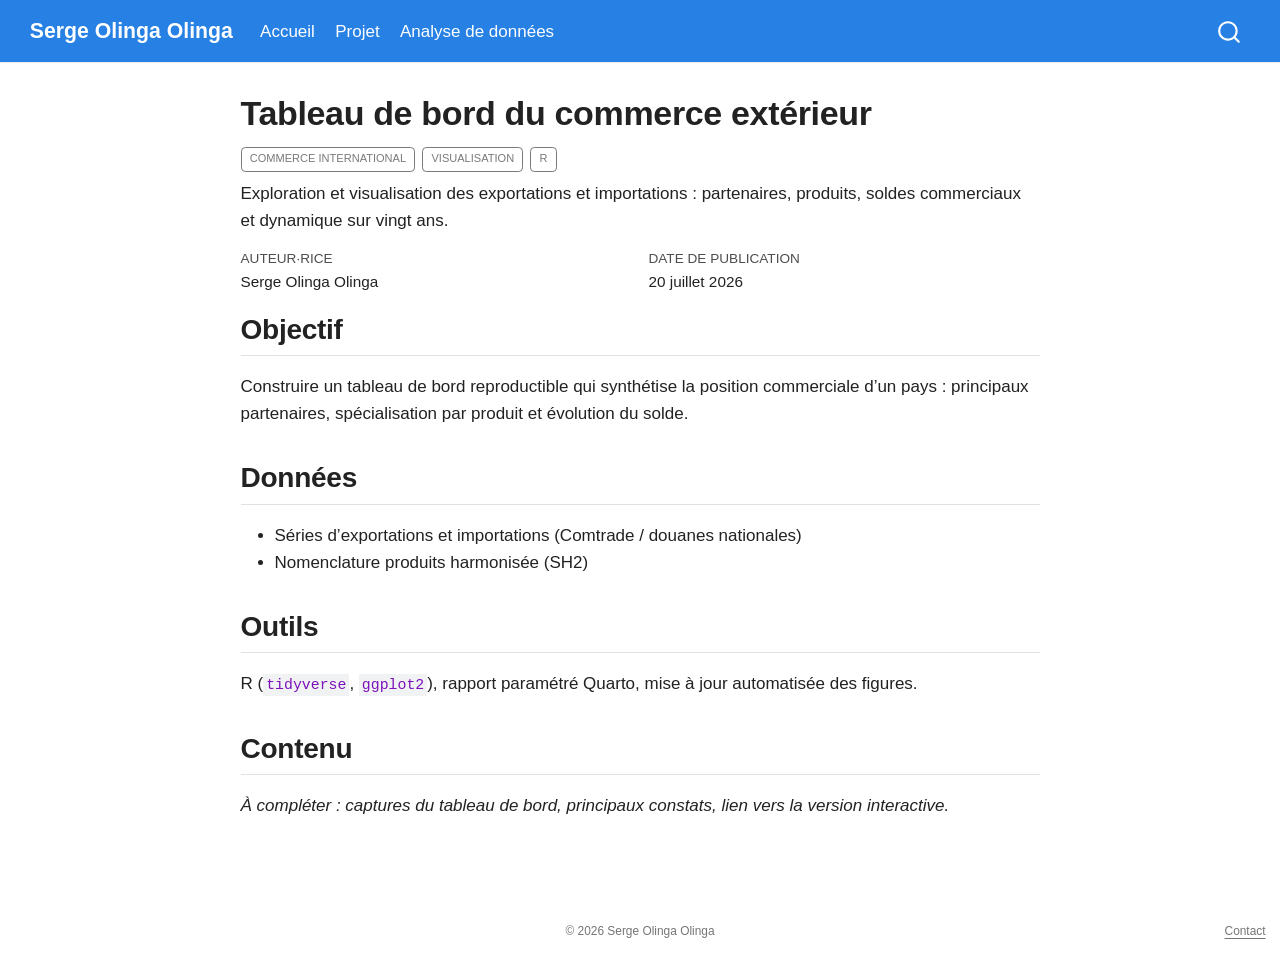
==== analyse-donnees/commerce-exterieur/index.html @ 510f20bc "Built site for gh-pages" ====
<!DOCTYPE html>
<html xmlns="http://www.w3.org/1999/xhtml" lang="fr" xml:lang="fr"><head>

<meta charset="utf-8">
<meta name="generator" content="quarto-1.10.18">

<meta name="viewport" content="width=device-width, initial-scale=1.0, user-scalable=yes">

<meta name="author" content="Serge Olinga Olinga">
<meta name="description" content="Exploration et visualisation des exportations et importations : partenaires, produits, soldes commerciaux et dynamique sur vingt ans.">

<title>Tableau de bord du commerce extérieur – Serge Olinga Olinga</title>
<style>
/* Default styles provided by pandoc.
** See https://pandoc.org/MANUAL.html#variables-for-html for config info.
*/
span.smallcaps{font-variant: small-caps;}
div.columns{display: flex; gap: 1.5em;}
div.column{flex: auto;}
@media screen {
div.columns{gap: min(4vw, 1.5em);}
div.column{overflow-x: auto;}
}
div.hanging-indent{margin-left: 1.5em; text-indent: -1.5em;}
ul.task-list{list-style: none;}
ul.task-list li input[type="checkbox"] {
  width: 0.8em;
  margin: 0 0.8em 0.2em -1em; /* quarto-specific, see https://github.com/quarto-dev/quarto-cli/issues/4556 */ 
  vertical-align: middle;
}
</style>


<script src="../../site_libs/quarto-nav/quarto-nav.js"></script>
<script src="../../site_libs/quarto-nav/headroom.min.js"></script>
<script src="../../site_libs/clipboard/clipboard.min.js"></script>
<script src="../../site_libs/quarto-search/autocomplete.umd.js"></script>
<script src="../../site_libs/quarto-search/fuse.min.js"></script>
<script src="../../site_libs/quarto-search/quarto-search.js"></script>
<meta name="quarto:offset" content="../../">
<script src="../../site_libs/quarto-html/quarto.js" type="module"></script>
<script src="../../site_libs/quarto-html/tabsets/tabsets.js" type="module"></script>
<script src="../../site_libs/quarto-html/popper.min.js"></script>
<script src="../../site_libs/quarto-html/tippy.umd.min.js"></script>
<script src="../../site_libs/quarto-html/anchor.min.js"></script>
<link href="../../site_libs/quarto-html/tippy.css" rel="stylesheet">
<link href="../../site_libs/quarto-html/quarto-syntax-highlighting-64a204ab8560d761af7679ceaba22944.css" rel="stylesheet" id="quarto-text-highlighting-styles">
<script src="../../site_libs/bootstrap/bootstrap.min.js"></script>
<link href="../../site_libs/bootstrap/bootstrap-icons.css" rel="stylesheet">
<link href="../../site_libs/bootstrap/bootstrap-d63a2c9c8df14b07662b36303925c8cc.min.css" rel="stylesheet" append-hash="true" id="quarto-bootstrap" data-mode="light">
<script id="quarto-search-options" type="application/json">{
  "location": "navbar",
  "copy-button": false,
  "collapse-after": 3,
  "panel-placement": "end",
  "type": "overlay",
  "limit": 50,
  "keyboard-shortcut": [
    "f",
    "/",
    "s"
  ],
  "show-item-context": false,
  "language": {
    "search-no-results-text": "Pas de résultats",
    "search-matching-documents-text": "documents trouvés",
    "search-copy-link-title": "Copier le lien vers la recherche",
    "search-hide-matches-text": "Cacher les correspondances additionnelles",
    "search-more-match-text": "correspondance de plus dans ce document",
    "search-more-matches-text": "correspondances de plus dans ce document",
    "search-clear-button-title": "Effacer",
    "search-text-placeholder": "",
    "search-detached-cancel-button-title": "Annuler",
    "search-submit-button-title": "Envoyer",
    "search-label": "Recherche"
  }
}</script>


<link rel="stylesheet" href="../../styles.css">
</head>

<body class="nav-fixed fullcontent quarto-light">

<div id="quarto-search-results"></div>
  <header id="quarto-header" class="headroom fixed-top">
    <nav class="navbar navbar-expand-lg " data-bs-theme="dark">
      <div class="navbar-container container-fluid">
      <div class="navbar-brand-container mx-auto">
    <a class="navbar-brand" href="../../index.html">
    <span class="navbar-title">Serge Olinga Olinga</span>
    </a>
  </div>
            <div id="quarto-search" class="" title="Recherche"></div>
          <button class="navbar-toggler" type="button" data-bs-toggle="collapse" data-bs-target="#navbarCollapse" aria-controls="navbarCollapse" role="menu" aria-expanded="false" aria-label="Basculer la navigation" onclick="if (window.quartoToggleHeadroom) { window.quartoToggleHeadroom(); }">
  <span class="navbar-toggler-icon"></span>
</button>
          <div class="collapse navbar-collapse" id="navbarCollapse">
            <ul class="navbar-nav navbar-nav-scroll me-auto">
  <li class="nav-item">
    <a class="nav-link" href="../../index.html"> 
<span class="menu-text">Accueil</span></a>
  </li>  
  <li class="nav-item">
    <a class="nav-link" href="../../projet.html"> 
<span class="menu-text">Projet</span></a>
  </li>  
  <li class="nav-item">
    <a class="nav-link" href="../../analyse-donnees.html"> 
<span class="menu-text">Analyse de données</span></a>
  </li>  
</ul>
          </div> <!-- /navcollapse -->
            <div class="quarto-navbar-tools">
</div>
      </div> <!-- /container-fluid -->
    </nav>
</header>
<!-- content -->
<div id="quarto-content" class="quarto-container page-columns page-rows-contents page-layout-article page-navbar">
<!-- sidebar -->
<!-- margin-sidebar -->
    
<!-- main -->
<main class="content" id="quarto-document-content">

<header id="title-block-header" class="quarto-title-block default">
<div class="quarto-title">
<h1 class="title">Tableau de bord du commerce extérieur</h1>
  <div class="quarto-categories">
    <div class="quarto-category">Commerce international</div>
    <div class="quarto-category">Visualisation</div>
    <div class="quarto-category">R</div>
  </div>
  </div>

<div>
  <div class="description">
    Exploration et visualisation des exportations et importations : partenaires, produits, soldes commerciaux et dynamique sur vingt ans.
  </div>
</div>


<div class="quarto-title-meta">

    <div>
    <div class="quarto-title-meta-heading">Auteur·rice</div>
    <div class="quarto-title-meta-contents">
             <p>Serge Olinga Olinga </p>
          </div>
  </div>
    
    <div>
    <div class="quarto-title-meta-heading">Date de publication</div>
    <div class="quarto-title-meta-contents">
      <p class="date">20 juillet 2026</p>
    </div>
  </div>
  
    
  </div>
  


</header>


<section id="objectif" class="level2">
<h2 class="anchored" data-anchor-id="objectif">Objectif</h2>
<p>Construire un tableau de bord reproductible qui synthétise la position commerciale d’un pays : principaux partenaires, spécialisation par produit et évolution du solde.</p>
</section>
<section id="données" class="level2">
<h2 class="anchored" data-anchor-id="données">Données</h2>
<ul>
<li>Séries d’exportations et importations (Comtrade / douanes nationales)</li>
<li>Nomenclature produits harmonisée (SH2)</li>
</ul>
</section>
<section id="outils" class="level2">
<h2 class="anchored" data-anchor-id="outils">Outils</h2>
<p>R (<code>tidyverse</code>, <code>ggplot2</code>), rapport paramétré Quarto, mise à jour automatisée des figures.</p>
</section>
<section id="contenu" class="level2">
<h2 class="anchored" data-anchor-id="contenu">Contenu</h2>
<p><em>À compléter : captures du tableau de bord, principaux constats, lien vers la version interactive.</em></p>


</section>

</main> <!-- /main -->
<script id="quarto-html-after-body" type="application/javascript">
  window.document.addEventListener("DOMContentLoaded", function (event) {
    const icon = "";
    const anchorJS = new window.AnchorJS();
    anchorJS.options = {
      placement: 'right',
      icon: icon
    };
    anchorJS.add('.anchored');
    const isCodeAnnotation = (el) => {
      for (const clz of el.classList) {
        if (clz.startsWith('code-annotation-')) {                     
          return true;
        }
      }
      return false;
    }
    const onCopySuccess = function(e) {
      // button target
      const button = e.trigger;
      // don't keep focus
      button.blur();
      // flash "checked"
      button.classList.add('code-copy-button-checked');
      var currentTitle = button.getAttribute("title");
      button.setAttribute("title", "Copié");
      let tooltip;
      if (window.bootstrap) {
        button.setAttribute("data-bs-toggle", "tooltip");
        button.setAttribute("data-bs-placement", "left");
        button.setAttribute("data-bs-title", "Copié");
        tooltip = new bootstrap.Tooltip(button, 
          { trigger: "manual", 
            customClass: "code-copy-button-tooltip",
            offset: [0, -8]});
        tooltip.show();    
      }
      setTimeout(function() {
        if (tooltip) {
          tooltip.hide();
          button.removeAttribute("data-bs-title");
          button.removeAttribute("data-bs-toggle");
          button.removeAttribute("data-bs-placement");
        }
        button.setAttribute("title", currentTitle);
        button.classList.remove('code-copy-button-checked');
      }, 1000);
      // clear code selection
      e.clearSelection();
    }
    const getTextToCopy = function(trigger) {
      const outerScaffold = trigger.parentElement.cloneNode(true);
      const codeEl = outerScaffold.querySelector('code');
      for (const childEl of codeEl.children) {
        if (isCodeAnnotation(childEl)) {
          childEl.remove();
        }
      }
      return codeEl.innerText;
    }
    const clipboard = new window.ClipboardJS('.code-copy-button:not([data-in-quarto-modal])', {
      text: getTextToCopy
    });
    clipboard.on('success', onCopySuccess);
    if (window.document.getElementById('quarto-embedded-source-code-modal')) {
      const clipboardModal = new window.ClipboardJS('.code-copy-button[data-in-quarto-modal]', {
        text: getTextToCopy,
        container: window.document.getElementById('quarto-embedded-source-code-modal')
      });
      clipboardModal.on('success', onCopySuccess);
    }
      var localhostRegex = new RegExp(/^(?:http|https):\/\/localhost\:?[0-9]*\//);
      var mailtoRegex = new RegExp(/^mailto:/);
        var filterRegex = new RegExp("https:\/\/solinga87\.github\.io");
      var isInternal = (href) => {
          return filterRegex.test(href) || localhostRegex.test(href) || mailtoRegex.test(href);
      }
      // Inspect non-navigation links and adorn them if external
     var links = window.document.querySelectorAll('a[href]:not(.nav-link):not(.navbar-brand):not(.toc-action):not(.sidebar-link):not(.sidebar-item-toggle):not(.pagination-link):not(.no-external):not([aria-hidden]):not(.dropdown-item):not(.quarto-navigation-tool):not(.about-link)');
      for (var i=0; i<links.length; i++) {
        const link = links[i];
        if (!isInternal(link.href)) {
          // undo the damage that might have been done by quarto-nav.js in the case of
          // links that we want to consider external
          if (link.dataset.originalHref !== undefined) {
            link.href = link.dataset.originalHref;
          }
        }
      }
    function tippyHover(el, contentFn, onTriggerFn, onUntriggerFn) {
      const config = {
        allowHTML: true,
        maxWidth: 500,
        delay: 100,
        arrow: false,
        appendTo: function(el) {
            return el.parentElement;
        },
        interactive: true,
        interactiveBorder: 10,
        theme: 'quarto',
        placement: 'bottom-start',
      };
      if (contentFn) {
        config.content = contentFn;
      }
      if (onTriggerFn) {
        config.onTrigger = onTriggerFn;
      }
      if (onUntriggerFn) {
        config.onUntrigger = onUntriggerFn;
      }
      window.tippy(el, config); 
    }
    const noterefs = window.document.querySelectorAll('a[role="doc-noteref"]');
    for (var i=0; i<noterefs.length; i++) {
      const ref = noterefs[i];
      tippyHover(ref, function() {
        // use id or data attribute instead here
        let href = ref.getAttribute('data-footnote-href') || ref.getAttribute('href');
        try { href = new URL(href).hash; } catch {}
        const id = href.replace(/^#\/?/, "");
        const note = window.document.getElementById(id);
        if (note) {
          return note.innerHTML;
        } else {
          return "";
        }
      });
    }
    const xrefs = window.document.querySelectorAll('a.quarto-xref');
    const processXRef = (id, note) => {
      // Strip column container classes
      const stripColumnClz = (el) => {
        el.classList.remove("page-full", "page-columns");
        if (el.children) {
          for (const child of el.children) {
            stripColumnClz(child);
          }
        }
      }
      stripColumnClz(note)
      if (id === null || id.startsWith('sec-')) {
        // Special case sections, only their first couple elements
        const container = document.createElement("div");
        if (note.children && note.children.length > 2) {
          container.appendChild(note.children[0].cloneNode(true));
          for (let i = 1; i < note.children.length; i++) {
            const child = note.children[i];
            if (child.tagName === "P" && child.innerText === "") {
              continue;
            } else {
              container.appendChild(child.cloneNode(true));
              break;
            }
          }
          if (window.Quarto?.typesetMath) {
            window.Quarto.typesetMath(container);
          }
          return container.innerHTML
        } else {
          if (window.Quarto?.typesetMath) {
            window.Quarto.typesetMath(note);
          }
          return note.innerHTML;
        }
      } else {
        // Remove any anchor links if they are present
        const anchorLink = note.querySelector('a.anchorjs-link');
        if (anchorLink) {
          anchorLink.remove();
        }
        if (window.Quarto?.typesetMath) {
          window.Quarto.typesetMath(note);
        }
        if (note.classList.contains("callout")) {
          return note.outerHTML;
        } else {
          return note.innerHTML;
        }
      }
    }
    for (var i=0; i<xrefs.length; i++) {
      const xref = xrefs[i];
      tippyHover(xref, undefined, function(instance) {
        instance.disable();
        let url = xref.getAttribute('href');
        let hash = undefined; 
        if (url.startsWith('#')) {
          hash = url;
        } else {
          try { hash = new URL(url).hash; } catch {}
        }
        if (hash) {
          const id = hash.replace(/^#\/?/, "");
          const note = window.document.getElementById(id);
          if (note !== null) {
            try {
              const html = processXRef(id, note.cloneNode(true));
              instance.setContent(html);
            } finally {
              instance.enable();
              instance.show();
            }
          } else {
            // See if we can fetch this
            fetch(url.split('#')[0])
            .then(res => res.text())
            .then(html => {
              const parser = new DOMParser();
              const htmlDoc = parser.parseFromString(html, "text/html");
              const note = htmlDoc.getElementById(id);
              if (note !== null) {
                const html = processXRef(id, note);
                instance.setContent(html);
              } 
            }).finally(() => {
              instance.enable();
              instance.show();
            });
          }
        } else {
          // See if we can fetch a full url (with no hash to target)
          // This is a special case and we should probably do some content thinning / targeting
          fetch(url)
          .then(res => res.text())
          .then(html => {
            const parser = new DOMParser();
            const htmlDoc = parser.parseFromString(html, "text/html");
            const note = htmlDoc.querySelector('main.content');
            if (note !== null) {
              // This should only happen for chapter cross references
              // (since there is no id in the URL)
              // remove the first header
              if (note.children.length > 0 && note.children[0].tagName === "HEADER") {
                note.children[0].remove();
              }
              const html = processXRef(null, note);
              instance.setContent(html);
            } 
          }).finally(() => {
            instance.enable();
            instance.show();
          });
        }
      }, function(instance) {
      });
    }
        let selectedAnnoteEl;
        const selectorForAnnotation = ( cell, annotation) => {
          let cellAttr = 'data-code-cell="' + cell + '"';
          let lineAttr = 'data-code-annotation="' +  annotation + '"';
          const selector = 'span[' + cellAttr + '][' + lineAttr + ']';
          return selector;
        }
        const selectCodeLines = (annoteEl) => {
          const doc = window.document;
          const targetCell = annoteEl.getAttribute("data-target-cell");
          const targetAnnotation = annoteEl.getAttribute("data-target-annotation");
          const annoteSpan = window.document.querySelector(selectorForAnnotation(targetCell, targetAnnotation));
          const lines = annoteSpan.getAttribute("data-code-lines").split(",");
          const lineIds = lines.map((line) => {
            return targetCell + "-" + line;
          })
          let top = null;
          let height = null;
          let parent = null;
          if (lineIds.length > 0) {
              //compute the position of the single el (top and bottom and make a div)
              const el = window.document.getElementById(lineIds[0]);
              top = el.offsetTop;
              height = el.offsetHeight;
              parent = el.parentElement.parentElement;
            if (lineIds.length > 1) {
              const lastEl = window.document.getElementById(lineIds[lineIds.length - 1]);
              const bottom = lastEl.offsetTop + lastEl.offsetHeight;
              height = bottom - top;
            }
            if (top !== null && height !== null && parent !== null) {
              // cook up a div (if necessary) and position it 
              let div = window.document.getElementById("code-annotation-line-highlight");
              if (div === null) {
                div = window.document.createElement("div");
                div.setAttribute("id", "code-annotation-line-highlight");
                div.style.position = 'absolute';
                parent.appendChild(div);
              }
              div.style.top = top - 2 + "px";
              div.style.height = height + 4 + "px";
              div.style.left = 0;
              let gutterDiv = window.document.getElementById("code-annotation-line-highlight-gutter");
              if (gutterDiv === null) {
                gutterDiv = window.document.createElement("div");
                gutterDiv.setAttribute("id", "code-annotation-line-highlight-gutter");
                gutterDiv.style.position = 'absolute';
                const codeCell = window.document.getElementById(targetCell);
                const gutter = codeCell.querySelector('.code-annotation-gutter');
                gutter.appendChild(gutterDiv);
              }
              gutterDiv.style.top = top - 2 + "px";
              gutterDiv.style.height = height + 4 + "px";
            }
            selectedAnnoteEl = annoteEl;
          }
        };
        const unselectCodeLines = () => {
          const elementsIds = ["code-annotation-line-highlight", "code-annotation-line-highlight-gutter"];
          elementsIds.forEach((elId) => {
            const div = window.document.getElementById(elId);
            if (div) {
              div.remove();
            }
          });
          selectedAnnoteEl = undefined;
        };
          // Handle positioning of the toggle
      window.addEventListener(
        "resize",
        throttle(() => {
          elRect = undefined;
          if (selectedAnnoteEl) {
            selectCodeLines(selectedAnnoteEl);
          }
        }, 10)
      );
      function throttle(fn, ms) {
      let throttle = false;
      let timer;
        return (...args) => {
          if(!throttle) { // first call gets through
              fn.apply(this, args);
              throttle = true;
          } else { // all the others get throttled
              if(timer) clearTimeout(timer); // cancel #2
              timer = setTimeout(() => {
                fn.apply(this, args);
                timer = throttle = false;
              }, ms);
          }
        };
      }
        // Attach click handler to the DT
        const annoteDls = window.document.querySelectorAll('dt[data-target-cell]');
        for (const annoteDlNode of annoteDls) {
          annoteDlNode.addEventListener('click', (event) => {
            const clickedEl = event.target;
            if (clickedEl !== selectedAnnoteEl) {
              unselectCodeLines();
              const activeEl = window.document.querySelector('dt[data-target-cell].code-annotation-active');
              if (activeEl) {
                activeEl.classList.remove('code-annotation-active');
              }
              selectCodeLines(clickedEl);
              clickedEl.classList.add('code-annotation-active');
            } else {
              // Unselect the line
              unselectCodeLines();
              clickedEl.classList.remove('code-annotation-active');
            }
          });
        }
    const findCites = (el) => {
      const parentEl = el.parentElement;
      if (parentEl) {
        const cites = parentEl.dataset.cites;
        if (cites) {
          return {
            el,
            cites: cites.split(' ')
          };
        } else {
          return findCites(el.parentElement)
        }
      } else {
        return undefined;
      }
    };
    var bibliorefs = window.document.querySelectorAll('a[role="doc-biblioref"]');
    for (var i=0; i<bibliorefs.length; i++) {
      const ref = bibliorefs[i];
      const citeInfo = findCites(ref);
      if (citeInfo) {
        tippyHover(citeInfo.el, function() {
          var popup = window.document.createElement('div');
          citeInfo.cites.forEach(function(cite) {
            var citeDiv = window.document.createElement('div');
            citeDiv.classList.add('hanging-indent');
            citeDiv.classList.add('csl-entry');
            var biblioDiv = window.document.getElementById('ref-' + cite);
            if (biblioDiv) {
              citeDiv.innerHTML = biblioDiv.innerHTML;
            }
            popup.appendChild(citeDiv);
          });
          return popup.innerHTML;
        });
      }
    }
  });
  </script>
</div> <!-- /content -->
<footer class="footer">
  <div class="nav-footer">
    <div class="nav-footer-left">
      &nbsp;
    </div>   
    <div class="nav-footer-center">
<p>© 2026 Serge Olinga Olinga</p>
</div>
    <div class="nav-footer-right">
<p><a href="../../contact.html">Contact</a></p>
</div>
  </div>
</footer>




</body></html>
---- site_libs/quarto-html/tippy.css ----
.tippy-box[data-animation=fade][data-state=hidden]{opacity:0}[data-tippy-root]{max-width:calc(100vw - 10px)}.tippy-box{position:relative;background-color:#333;color:#fff;border-radius:4px;font-size:14px;line-height:1.4;white-space:normal;outline:0;transition-property:transform,visibility,opacity}.tippy-box[data-placement^=top]>.tippy-arrow{bottom:0}.tippy-box[data-placement^=top]>.tippy-arrow:before{bottom:-7px;left:0;border-width:8px 8px 0;border-top-color:initial;transform-origin:center top}.tippy-box[data-placement^=bottom]>.tippy-arrow{top:0}.tippy-box[data-placement^=bottom]>.tippy-arrow:before{top:-7px;left:0;border-width:0 8px 8px;border-bottom-color:initial;transform-origin:center bottom}.tippy-box[data-placement^=left]>.tippy-arrow{right:0}.tippy-box[data-placement^=left]>.tippy-arrow:before{border-width:8px 0 8px 8px;border-left-color:initial;right:-7px;transform-origin:center left}.tippy-box[data-placement^=right]>.tippy-arrow{left:0}.tippy-box[data-placement^=right]>.tippy-arrow:before{left:-7px;border-width:8px 8px 8px 0;border-right-color:initial;transform-origin:center right}.tippy-box[data-inertia][data-state=visible]{transition-timing-function:cubic-bezier(.54,1.5,.38,1.11)}.tippy-arrow{width:16px;height:16px;color:#333}.tippy-arrow:before{content:"";position:absolute;border-color:transparent;border-style:solid}.tippy-content{position:relative;padding:5px 9px;z-index:1}
---- site_libs/quarto-html/quarto-syntax-highlighting-64a204ab8560d761af7679ceaba22944.css ----
/* quarto syntax highlight colors */
:root {
  --quarto-hl-ot-color: #003B4F;
  --quarto-hl-at-color: #657422;
  --quarto-hl-ss-color: #20794D;
  --quarto-hl-an-color: #5E5E5E;
  --quarto-hl-fu-color: #4758AB;
  --quarto-hl-st-color: #20794D;
  --quarto-hl-cf-color: #003B4F;
  --quarto-hl-op-color: #5E5E5E;
  --quarto-hl-er-color: #AD0000;
  --quarto-hl-bn-color: #AD0000;
  --quarto-hl-al-color: #AD0000;
  --quarto-hl-va-color: #111111;
  --quarto-hl-bu-color: inherit;
  --quarto-hl-ex-color: inherit;
  --quarto-hl-pp-color: #AD0000;
  --quarto-hl-in-color: #5E5E5E;
  --quarto-hl-vs-color: #20794D;
  --quarto-hl-wa-color: #5E5E5E;
  --quarto-hl-do-color: #5E5E5E;
  --quarto-hl-im-color: #00769E;
  --quarto-hl-ch-color: #20794D;
  --quarto-hl-dt-color: #AD0000;
  --quarto-hl-fl-color: #AD0000;
  --quarto-hl-co-color: #5E5E5E;
  --quarto-hl-cv-color: #5E5E5E;
  --quarto-hl-cn-color: #8f5902;
  --quarto-hl-sc-color: #5E5E5E;
  --quarto-hl-dv-color: #AD0000;
  --quarto-hl-kw-color: #003B4F;
}

/* other quarto variables */
:root {
  --quarto-font-monospace: SFMono-Regular, Menlo, Monaco, Consolas, "Liberation Mono", "Courier New", monospace;
}

/* syntax highlight based on Pandoc's rules */
pre > code.sourceCode > span {
  color: #003B4F;
}

code.sourceCode > span {
  color: #003B4F;
}

div.sourceCode,
div.sourceCode pre.sourceCode {
  color: #003B4F;
}

/* Normal */
code span {
  color: #003B4F;
}

/* Alert */
code span.al {
  color: #AD0000;
  font-style: inherit;
}

/* Annotation */
code span.an {
  color: #5E5E5E;
  font-style: inherit;
}

/* Attribute */
code span.at {
  color: #657422;
  font-style: inherit;
}

/* BaseN */
code span.bn {
  color: #AD0000;
  font-style: inherit;
}

/* BuiltIn */
code span.bu {
  font-style: inherit;
}

/* ControlFlow */
code span.cf {
  color: #003B4F;
  font-weight: bold;
  font-style: inherit;
}

/* Char */
code span.ch {
  color: #20794D;
  font-style: inherit;
}

/* Constant */
code span.cn {
  color: #8f5902;
  font-style: inherit;
}

/* Comment */
code span.co {
  color: #5E5E5E;
  font-style: inherit;
}

/* CommentVar */
code span.cv {
  color: #5E5E5E;
  font-style: italic;
}

/* Documentation */
code span.do {
  color: #5E5E5E;
  font-style: italic;
}

/* DataType */
code span.dt {
  color: #AD0000;
  font-style: inherit;
}

/* DecVal */
code span.dv {
  color: #AD0000;
  font-style: inherit;
}

/* Error */
code span.er {
  color: #AD0000;
  font-style: inherit;
}

/* Extension */
code span.ex {
  font-style: inherit;
}

/* Float */
code span.fl {
  color: #AD0000;
  font-style: inherit;
}

/* Function */
code span.fu {
  color: #4758AB;
  font-style: inherit;
}

/* Import */
code span.im {
  color: #00769E;
  font-style: inherit;
}

/* Information */
code span.in {
  color: #5E5E5E;
  font-style: inherit;
}

/* Keyword */
code span.kw {
  color: #003B4F;
  font-weight: bold;
  font-style: inherit;
}

/* Operator */
code span.op {
  color: #5E5E5E;
  font-style: inherit;
}

/* Other */
code span.ot {
  color: #003B4F;
  font-style: inherit;
}

/* Preprocessor */
code span.pp {
  color: #AD0000;
  font-style: inherit;
}

/* SpecialChar */
code span.sc {
  color: #5E5E5E;
  font-style: inherit;
}

/* SpecialString */
code span.ss {
  color: #20794D;
  font-style: inherit;
}

/* String */
code span.st {
  color: #20794D;
  font-style: inherit;
}

/* Variable */
code span.va {
  color: #111111;
  font-style: inherit;
}

/* VerbatimString */
code span.vs {
  color: #20794D;
  font-style: inherit;
}

/* Warning */
code span.wa {
  color: #5E5E5E;
  font-style: italic;
}

.prevent-inlining {
  content: "</";
}

/*# sourceMappingURL=9d8d5bb603a83b8298b89080a598c93b.css.map */
---- styles.css ----
/* Style sobre, orienté contenu, inspiré d'un site académique minimaliste */

body {
  font-family: -apple-system, "Segoe UI", Helvetica, Arial, sans-serif;
  color: #222;
  line-height: 1.6;
}

.navbar {
  border-bottom: 1px solid #eaeaea;
}

.navbar-title {
  font-weight: 600;
}

h1, h2, h3 {
  font-weight: 600;
  letter-spacing: -0.01em;
}

.avatar {
  border-radius: 50%;
  width: 160px;
  height: 160px;
  object-fit: cover;
  float: left;
  margin: 0 1.5rem 1rem 0;
}

.social-links a {
  margin-right: 0.75rem;
  color: #555;
  text-decoration: none;
}

.social-links a:hover {
  color: #000;
}

.publication {
  margin-bottom: 2rem;
  padding-bottom: 1.5rem;
  border-bottom: 1px solid #eee;
}

.publication h3 {
  margin-bottom: 0.25rem;
}

.publication .meta {
  color: #666;
  font-size: 0.9rem;
  margin-bottom: 0.5rem;
}

.publication .links a {
  margin-right: 1rem;
  font-size: 0.9rem;
}

footer {
  color: #888;
  font-size: 0.85rem;
}

/* --- Listes de fiches (Projet, Analyse de données) --- */
.course-listing {
  max-width: 980px;
  margin: 0 auto;
}

.course-item {
  display: grid;
  grid-template-columns: 260px 1fr;
  gap: 2rem;
  padding: 2rem 0;
  border-bottom: 1px solid #eee;
}

.course-item:last-child {
  border-bottom: none;
}

@media (max-width: 680px) {
  .course-item {
    grid-template-columns: 1fr;
    gap: 1rem;
  }
}

.course-thumb img {
  width: 100%;
  height: auto;
  border: 1px solid #e2e2dc;
}

.course-thumb-caption {
  margin-top: 0.5rem;
  font-style: italic;
  font-size: 0.85rem;
  color: #888;
  line-height: 1.4;
}

.course-label {
  text-transform: uppercase;
  letter-spacing: 0.1em;
  font-size: 0.72rem;
  font-weight: 600;
  color: #b5532a;
  margin-bottom: 0.35rem;
}

.course-title {
  margin: 0 0 0.4rem;
  font-size: 1.35rem;
}

.course-title a {
  text-decoration: none;
  color: #1a1a1a;
}

.course-title a:hover {
  text-decoration: underline;
}

.course-authors {
  color: #444;
  margin-bottom: 0.15rem;
}

.course-pubinfo {
  font-style: italic;
  color: #777;
  margin-bottom: 0.6rem;
}

.course-desc {
  color: #333;
  margin-bottom: 1rem;
}

.course-links {
  display: flex;
  flex-wrap: wrap;
  gap: 0.5rem;
}
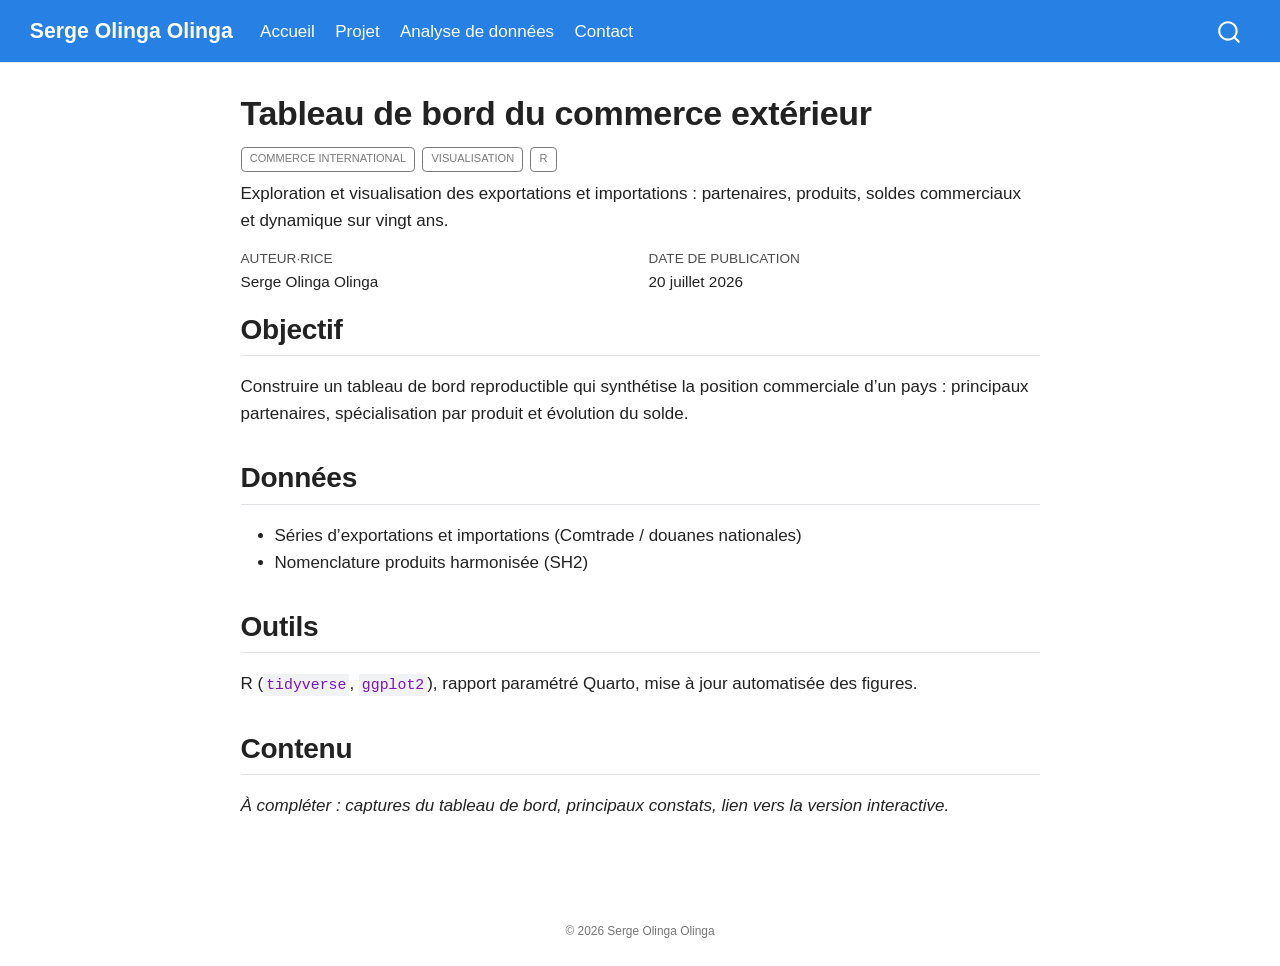
==== commit b6069962: "Built site for gh-pages" ====
--- a/analyse-donnees/commerce-exterieur/index.html
+++ b/analyse-donnees/commerce-exterieur/index.html
@@ -108,6 +108,10 @@
   <li class="nav-item">
     <a class="nav-link" href="../../analyse-donnees.html"> 
 <span class="menu-text">Analyse de données</span></a>
+  </li>  
+  <li class="nav-item">
+    <a class="nav-link" href="../../contact.html"> 
+<span class="menu-text">Contact</span></a>
   </li>  
 </ul>
           </div> <!-- /navcollapse -->
@@ -598,8 +602,8 @@
 <p>© 2026 Serge Olinga Olinga</p>
 </div>
     <div class="nav-footer-right">
-<p><a href="../../contact.html">Contact</a></p>
-</div>
+      &nbsp;
+    </div>
   </div>
 </footer>
 
--- a/styles.css
+++ b/styles.css
@@ -147,3 +147,162 @@
   flex-wrap: wrap;
   gap: 0.5rem;
 }
+
+/* --- Accueil : intro --- */
+.intro {
+  display: grid;
+  grid-template-columns: 180px 1fr;
+  gap: 1.75rem;
+  align-items: start;
+  margin: 1rem 0 2.5rem;
+}
+
+.intro .avatar {
+  width: 180px;
+  height: 180px;
+  float: none;
+  margin: 0;
+}
+
+.intro-text h1 {
+  margin: 0 0 0.25rem;
+}
+
+.intro-title {
+  color: #666;
+  font-size: 1.05rem;
+  margin-bottom: 1rem;
+}
+
+@media (max-width: 680px) {
+  .intro {
+    grid-template-columns: 1fr;
+    gap: 1rem;
+  }
+  .intro .avatar {
+    width: 140px;
+    height: 140px;
+  }
+}
+
+/* --- Accueil : centres d'intérêt --- */
+.interests {
+  margin: 2.5rem 0;
+}
+
+.interests > h2 {
+  border-bottom: 1px solid #eee;
+  padding-bottom: 0.4rem;
+  margin-bottom: 1.25rem;
+}
+
+.interest {
+  margin-bottom: 1.25rem;
+}
+
+.interest h3 {
+  font-size: 1.05rem;
+  margin: 0 0 0.2rem;
+}
+
+.interest p {
+  margin: 0;
+  color: #444;
+}
+
+/* --- Accueil : sélection de travaux --- */
+.featured > h2 {
+  border-bottom: 1px solid #eee;
+  padding-bottom: 0.4rem;
+  margin-bottom: 1.5rem;
+}
+
+.featured-item {
+  display: grid;
+  grid-template-columns: 260px 1fr;
+  gap: 2rem;
+  align-items: start;
+}
+
+.featured-img {
+  width: 100%;
+  height: auto;
+  border: 1px solid #e2e2dc;
+}
+
+.featured-label {
+  text-transform: uppercase;
+  letter-spacing: 0.1em;
+  font-size: 0.72rem;
+  font-weight: 600;
+  color: #b5532a;
+  margin-bottom: 0.35rem;
+}
+
+.featured-body h3 {
+  margin: 0 0 0.3rem;
+  font-size: 1.35rem;
+}
+
+.featured-body h3 a {
+  text-decoration: none;
+  color: #1a1a1a;
+}
+
+.featured-body h3 a:hover {
+  text-decoration: underline;
+}
+
+.featured-meta {
+  font-style: italic;
+  color: #777;
+  margin-bottom: 0.6rem;
+}
+
+.featured-links {
+  margin-top: 1rem;
+  font-size: 0.9rem;
+}
+
+@media (max-width: 680px) {
+  .featured-item {
+    grid-template-columns: 1fr;
+    gap: 1rem;
+  }
+}
+
+/* --- Contact : liste --- */
+.contact-list {
+  max-width: 640px;
+  margin-top: 1rem;
+  border-top: 1px solid #eee;
+}
+
+.contact-row {
+  display: grid;
+  grid-template-columns: 140px 1fr;
+  gap: 1rem;
+  padding: 1rem 0;
+  border-bottom: 1px solid #eee;
+}
+
+.contact-label {
+  font-weight: 600;
+  color: #333;
+}
+
+.contact-row a {
+  color: #1a5276;
+  text-decoration: none;
+}
+
+.contact-row a:hover {
+  text-decoration: underline;
+}
+
+@media (max-width: 680px) {
+  .contact-row {
+    grid-template-columns: 1fr;
+    gap: 0.25rem;
+  }
+}
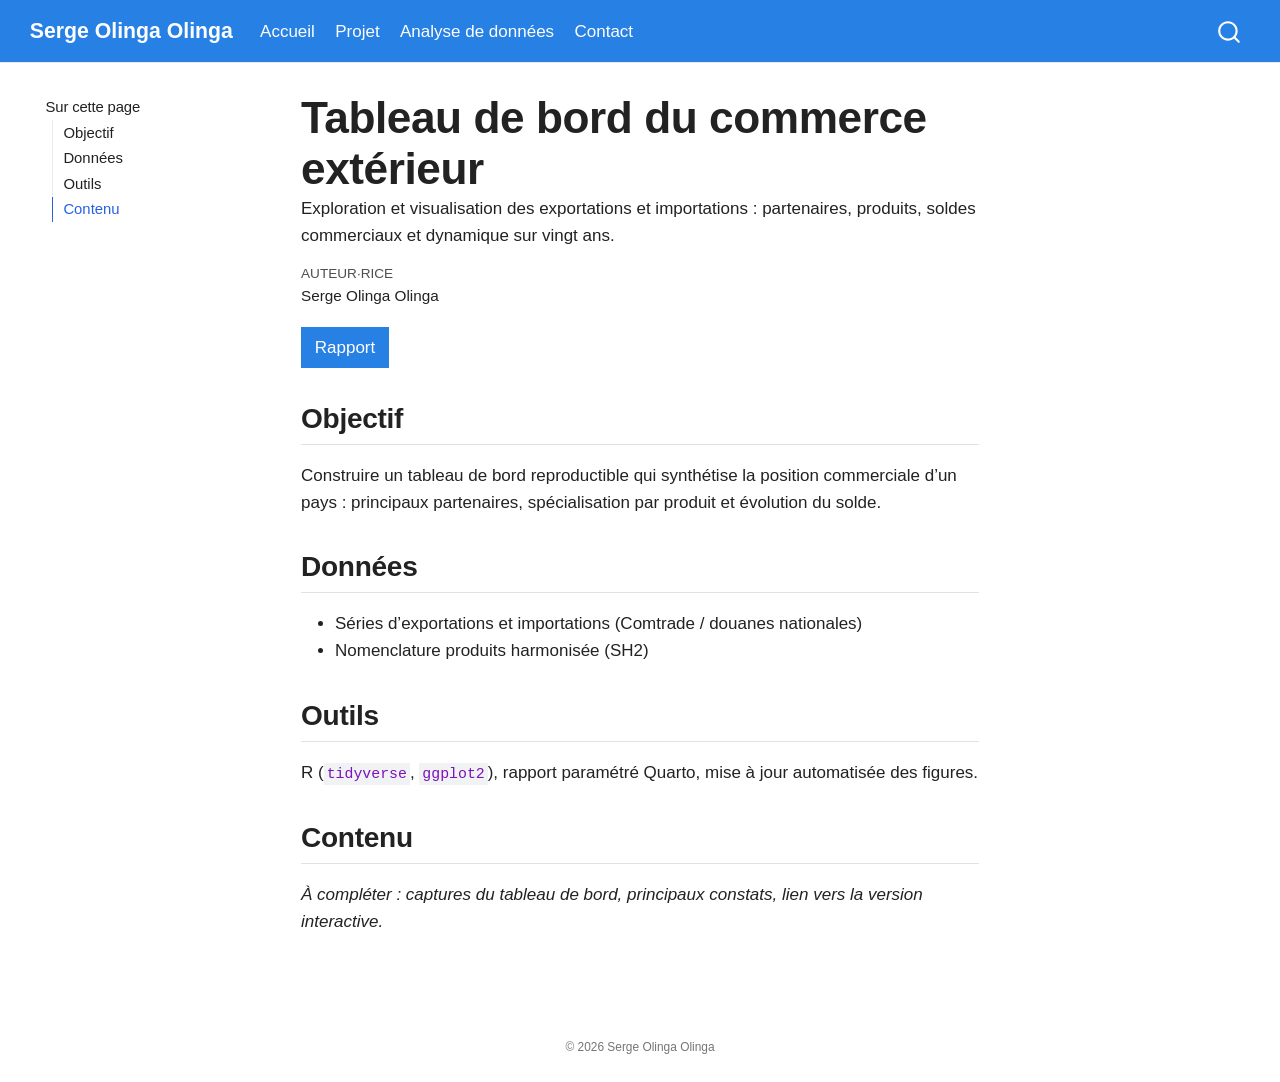
==== commit 3c165649: "Built site for gh-pages" ====
--- a/analyse-donnees/commerce-exterieur/index.html
+++ b/analyse-donnees/commerce-exterieur/index.html
@@ -80,7 +80,7 @@
 <link rel="stylesheet" href="../../styles.css">
 </head>
 
-<body class="nav-fixed fullcontent quarto-light">
+<body class="floating nav-fixed quarto-light">
 
 <div id="quarto-search-results"></div>
   <header id="quarto-header" class="headroom fixed-top">
@@ -123,20 +123,29 @@
 <!-- content -->
 <div id="quarto-content" class="quarto-container page-columns page-rows-contents page-layout-article page-navbar">
 <!-- sidebar -->
+  <nav id="quarto-sidebar" class="sidebar collapse collapse-horizontal quarto-sidebar-collapse-item sidebar-navigation floating overflow-auto">
+    <nav id="TOC" role="doc-toc" class="toc-active">
+    <h2 id="toc-title">Sur cette page</h2>
+   
+  <ul>
+  <li><a href="#objectif" id="toc-objectif" class="nav-link active" data-scroll-target="#objectif">Objectif</a></li>
+  <li><a href="#données" id="toc-données" class="nav-link" data-scroll-target="#données">Données</a></li>
+  <li><a href="#outils" id="toc-outils" class="nav-link" data-scroll-target="#outils">Outils</a></li>
+  <li><a href="#contenu" id="toc-contenu" class="nav-link" data-scroll-target="#contenu">Contenu</a></li>
+  </ul>
+</nav>
+</nav>
+<div id="quarto-sidebar-glass" class="quarto-sidebar-collapse-item" data-bs-toggle="collapse" data-bs-target=".quarto-sidebar-collapse-item"></div>
 <!-- margin-sidebar -->
-    
+    <div id="quarto-margin-sidebar" class="sidebar margin-sidebar zindex-bottom">
+    </div>
 <!-- main -->
 <main class="content" id="quarto-document-content">
 
 <header id="title-block-header" class="quarto-title-block default">
 <div class="quarto-title">
 <h1 class="title">Tableau de bord du commerce extérieur</h1>
-  <div class="quarto-categories">
-    <div class="quarto-category">Commerce international</div>
-    <div class="quarto-category">Visualisation</div>
-    <div class="quarto-category">R</div>
-  </div>
-  </div>
+</div>
 
 <div>
   <div class="description">
@@ -154,12 +163,6 @@
           </div>
   </div>
     
-    <div>
-    <div class="quarto-title-meta-heading">Date de publication</div>
-    <div class="quarto-title-meta-contents">
-      <p class="date">20 juillet 2026</p>
-    </div>
-  </div>
   
     
   </div>
@@ -169,6 +172,7 @@
 </header>
 
 
+<p><a href="#" class="btn btn-primary">Rapport</a></p>
 <section id="objectif" class="level2">
 <h2 class="anchored" data-anchor-id="objectif">Objectif</h2>
 <p>Construire un tableau de bord reproductible qui synthétise la position commerciale d’un pays : principaux partenaires, spécialisation par produit et évolution du solde.</p>
--- a/styles.css
+++ b/styles.css
@@ -17,6 +17,17 @@
 h1, h2, h3 {
   font-weight: 600;
   letter-spacing: -0.01em;
+}
+
+#title-block-header .title,
+.quarto-title .title {
+  font-size: 2.6rem;
+  line-height: 1.15;
+}
+
+.intro-text h1 {
+  font-size: 2.6rem;
+  line-height: 1.15;
 }
 
 .avatar {
@@ -113,8 +124,9 @@
 }
 
 .course-title {
-  margin: 0 0 0.4rem;
-  font-size: 1.35rem;
+  margin: 0 0 0.5rem;
+  font-size: 1.9rem;
+  line-height: 1.2;
 }
 
 .course-title a {
@@ -185,24 +197,32 @@
   }
 }
 
-/* --- Accueil : centres d'intérêt --- */
+/* --- Accueil : centres d'intérêt (grille) --- */
 .interests {
   margin: 2.5rem 0;
+  display: grid;
+  grid-template-columns: repeat(2, 1fr);
+  gap: 1.5rem 2rem;
 }
 
 .interests > h2 {
+  grid-column: 1 / -1;
   border-bottom: 1px solid #eee;
   padding-bottom: 0.4rem;
-  margin-bottom: 1.25rem;
+  margin-bottom: 0.5rem;
 }
 
 .interest {
-  margin-bottom: 1.25rem;
+  margin: 0;
+  padding: 1rem 1.1rem;
+  border: 1px solid #eee;
+  border-radius: 4px;
+  background: #fafafa;
 }
 
 .interest h3 {
-  font-size: 1.05rem;
-  margin: 0 0 0.2rem;
+  font-size: 1.3rem;
+  margin: 0 0 0.35rem;
 }
 
 .interest p {
@@ -210,99 +230,57 @@
   color: #444;
 }
 
-/* --- Accueil : sélection de travaux --- */
-.featured > h2 {
-  border-bottom: 1px solid #eee;
-  padding-bottom: 0.4rem;
-  margin-bottom: 1.5rem;
-}
-
-.featured-item {
-  display: grid;
-  grid-template-columns: 260px 1fr;
-  gap: 2rem;
-  align-items: start;
-}
-
-.featured-img {
-  width: 100%;
-  height: auto;
+@media (max-width: 680px) {
+  .interests {
+    grid-template-columns: 1fr;
+  }
+}
+
+/* --- Contact : grille de cadres cliquables --- */
+.contact-grid {
+  display: grid;
+  grid-template-columns: repeat(2, 1fr);
+  gap: 1.75rem;
+  max-width: 920px;
+  margin-top: 2rem;
+}
+
+.contact-card {
+  display: flex;
+  flex-direction: column;
+  justify-content: center;
+  gap: 0.6rem;
+  min-height: 170px;
+  padding: 2.25rem 2.25rem;
   border: 1px solid #e2e2dc;
-}
-
-.featured-label {
+  border-radius: 8px;
+  text-decoration: none;
+  color: inherit;
+  transition: border-color 0.15s ease, box-shadow 0.15s ease, transform 0.15s ease;
+}
+
+.contact-card:hover {
+  border-color: #b5532a;
+  box-shadow: 0 2px 10px rgba(0, 0, 0, 0.06);
+  transform: translateY(-2px);
+}
+
+.contact-card .contact-label {
   text-transform: uppercase;
   letter-spacing: 0.1em;
-  font-size: 0.72rem;
+  font-size: 0.8rem;
   font-weight: 600;
   color: #b5532a;
-  margin-bottom: 0.35rem;
-}
-
-.featured-body h3 {
-  margin: 0 0 0.3rem;
-  font-size: 1.35rem;
-}
-
-.featured-body h3 a {
-  text-decoration: none;
+}
+
+.contact-card .contact-value {
+  font-size: 1.25rem;
   color: #1a1a1a;
-}
-
-.featured-body h3 a:hover {
-  text-decoration: underline;
-}
-
-.featured-meta {
-  font-style: italic;
-  color: #777;
-  margin-bottom: 0.6rem;
-}
-
-.featured-links {
-  margin-top: 1rem;
-  font-size: 0.9rem;
-}
-
-@media (max-width: 680px) {
-  .featured-item {
-    grid-template-columns: 1fr;
-    gap: 1rem;
-  }
-}
-
-/* --- Contact : liste --- */
-.contact-list {
-  max-width: 640px;
-  margin-top: 1rem;
-  border-top: 1px solid #eee;
-}
-
-.contact-row {
-  display: grid;
-  grid-template-columns: 140px 1fr;
-  gap: 1rem;
-  padding: 1rem 0;
-  border-bottom: 1px solid #eee;
-}
-
-.contact-label {
-  font-weight: 600;
-  color: #333;
-}
-
-.contact-row a {
-  color: #1a5276;
-  text-decoration: none;
-}
-
-.contact-row a:hover {
-  text-decoration: underline;
-}
-
-@media (max-width: 680px) {
-  .contact-row {
-    grid-template-columns: 1fr;
-    gap: 0.25rem;
-  }
-}
+  word-break: break-word;
+}
+
+@media (max-width: 680px) {
+  .contact-grid {
+    grid-template-columns: 1fr;
+  }
+}
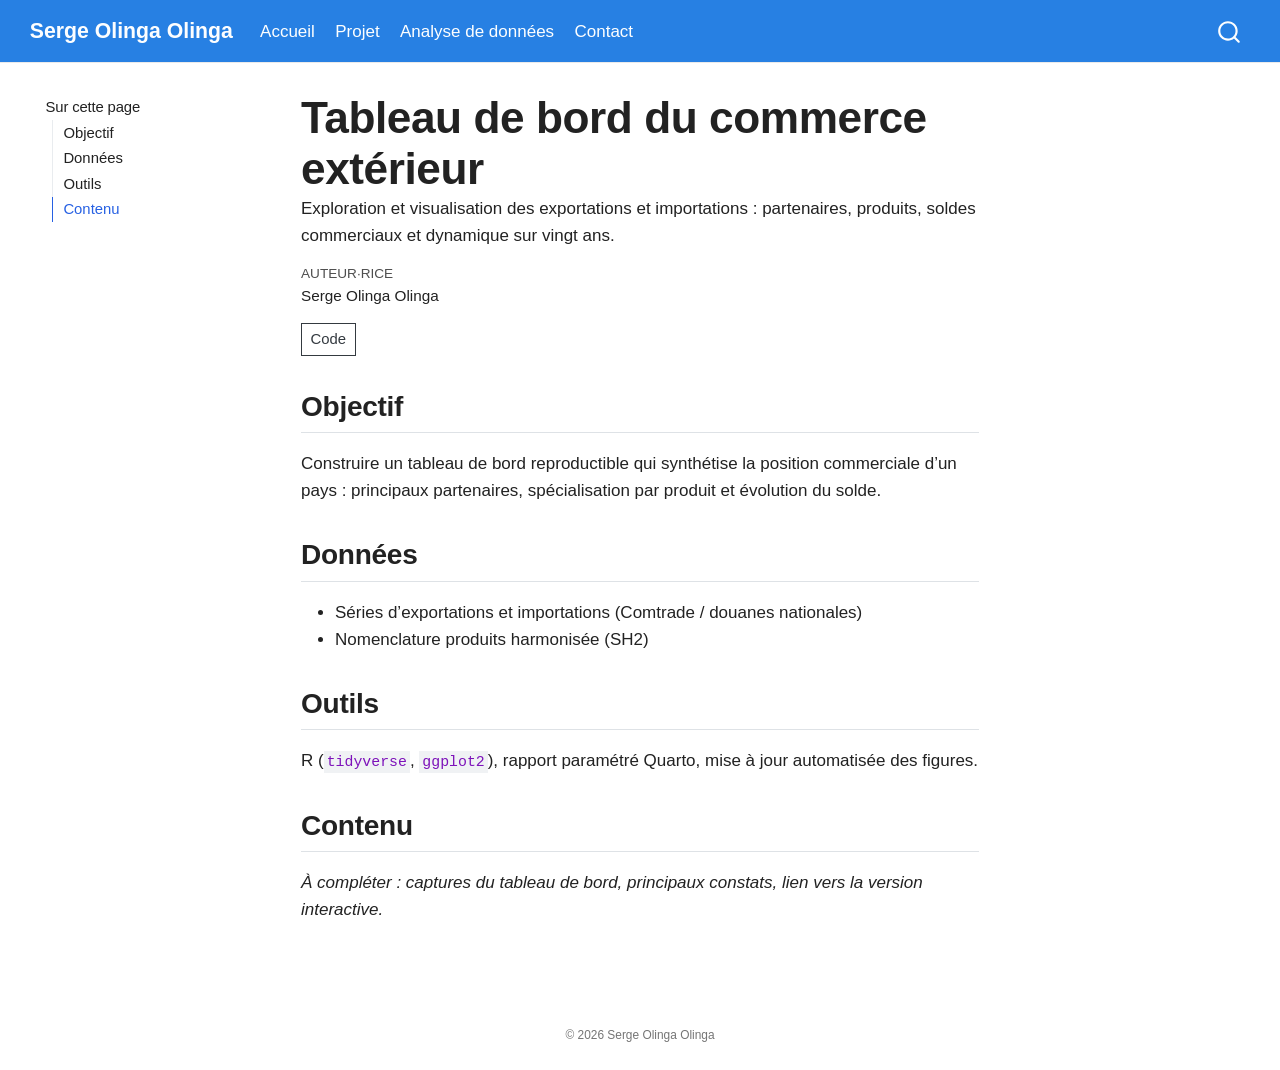
==== commit fe85b9d0: "Built site for gh-pages" ====
--- a/analyse-donnees/commerce-exterieur/index.html
+++ b/analyse-donnees/commerce-exterieur/index.html
@@ -172,7 +172,9 @@
 </header>
 
 
-<p><a href="#" class="btn btn-primary">Rapport</a></p>
+<div class="fiche-header-links">
+<p><a href="https://github.com/solinga87" class="btn btn-sm btn-outline-secondary">Code</a></p>
+</div>
 <section id="objectif" class="level2">
 <h2 class="anchored" data-anchor-id="objectif">Objectif</h2>
 <p>Construire un tableau de bord reproductible qui synthétise la position commerciale d’un pays : principaux partenaires, spécialisation par produit et évolution du solde.</p>
--- a/styles.css
+++ b/styles.css
@@ -236,22 +236,23 @@
   }
 }
 
-/* --- Contact : grille de cadres cliquables --- */
+/* --- Contact : cadres longs, pleine largeur --- */
 .contact-grid {
-  display: grid;
-  grid-template-columns: repeat(2, 1fr);
-  gap: 1.75rem;
-  max-width: 920px;
+  display: flex;
+  flex-direction: column;
+  gap: 1.5rem;
+  max-width: 100%;
   margin-top: 2rem;
 }
 
 .contact-card {
   display: flex;
-  flex-direction: column;
-  justify-content: center;
-  gap: 0.6rem;
-  min-height: 170px;
-  padding: 2.25rem 2.25rem;
+  flex-direction: row;
+  align-items: baseline;
+  gap: 2rem;
+  width: 100%;
+  min-height: 96px;
+  padding: 1.9rem 2.5rem;
   border: 1px solid #e2e2dc;
   border-radius: 8px;
   text-decoration: none;
@@ -266,21 +267,32 @@
 }
 
 .contact-card .contact-label {
+  flex: 0 0 130px;
   text-transform: uppercase;
   letter-spacing: 0.1em;
-  font-size: 0.8rem;
+  font-size: 0.82rem;
   font-weight: 600;
   color: #b5532a;
 }
 
 .contact-card .contact-value {
-  font-size: 1.25rem;
+  font-size: 1.3rem;
   color: #1a1a1a;
   word-break: break-word;
 }
 
 @media (max-width: 680px) {
-  .contact-grid {
-    grid-template-columns: 1fr;
-  }
-}
+  .contact-card {
+    flex-direction: column;
+    gap: 0.4rem;
+    padding: 1.5rem 1.6rem;
+  }
+  .contact-card .contact-label {
+    flex-basis: auto;
+  }
+}
+
+/* --- Fiches : lien Code en tete (a la place de la date) --- */
+.fiche-header-links {
+  margin: -0.25rem 0 2rem;
+}
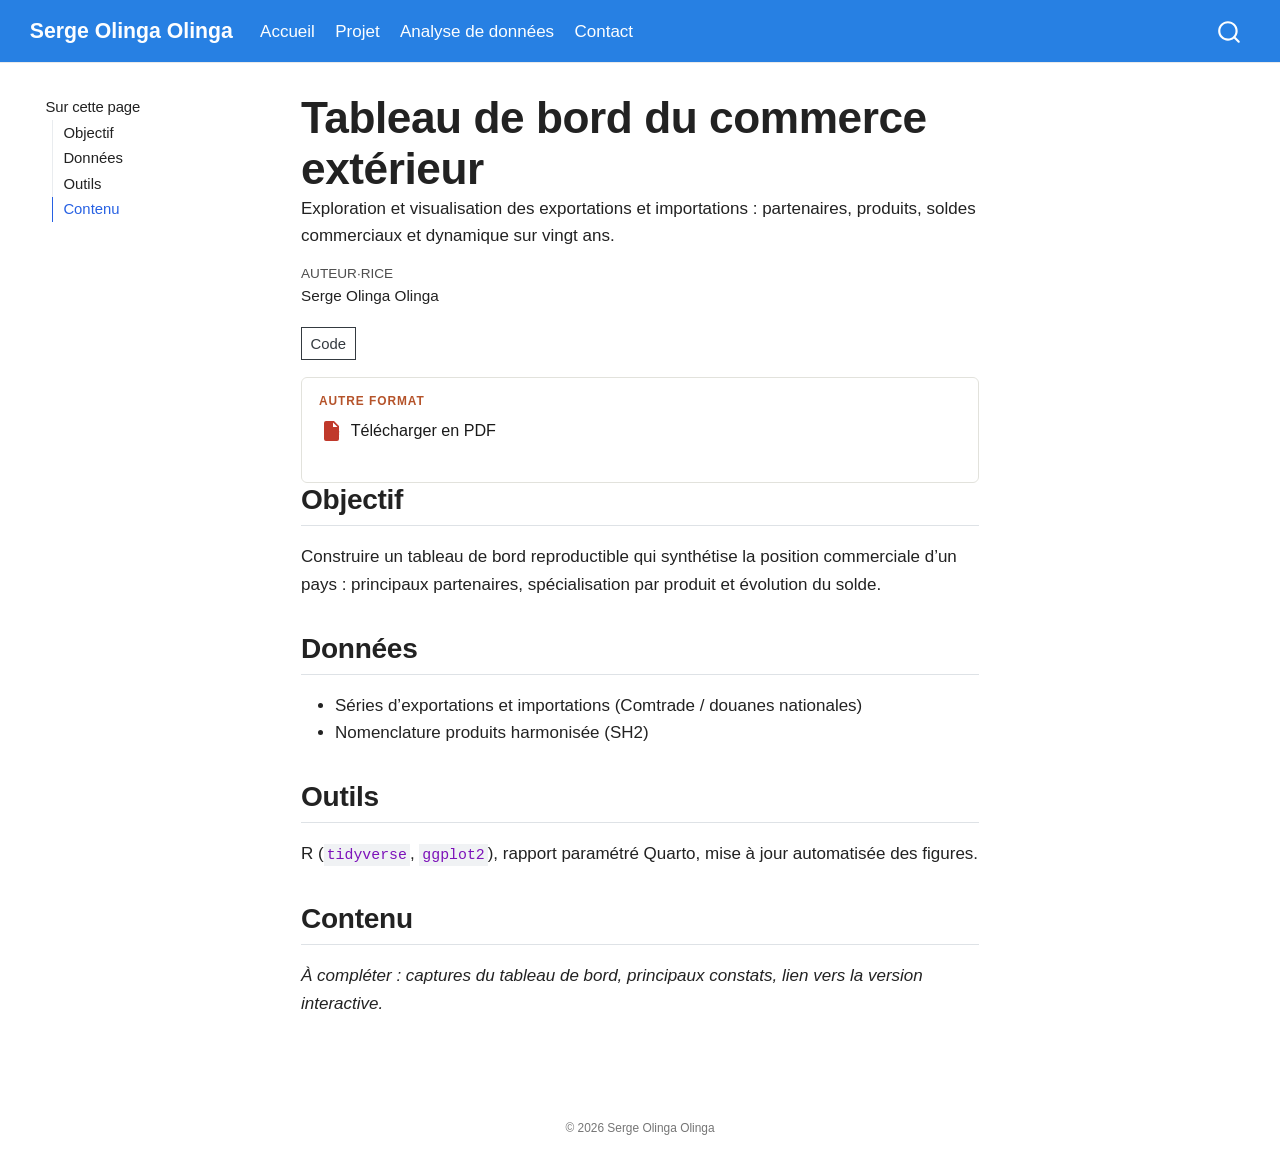
==== commit 63d7ca85: "Built site for gh-pages" ====
--- a/analyse-donnees/commerce-exterieur/index.html
+++ b/analyse-donnees/commerce-exterieur/index.html
@@ -172,8 +172,10 @@
 </header>
 
 
-<div class="fiche-header-links">
 <p><a href="https://github.com/solinga87" class="btn btn-sm btn-outline-secondary">Code</a></p>
+<div class="fiche-format-box">
+<p>Autre format</p>
+<p><a class="fiche-pdf-link" href="index.pdf" download=""><svg viewbox="0 0 24 24" width="24" height="24" aria-hidden="true"><path fill="currentColor" d="M7 2h8l5 5v13a2 2 0 0 1-2 2H7a2 2 0 0 1-2-2V4a2 2 0 0 1 2-2Zm7 1.5V8h4.5L14 3.5ZM8.4 12.6H10a1.8 1.8 0 0 1 0 3.6h-.9v2h-.7v-5.6Zm.7 3h.9a1.1 1.1 0 0 0 0-2.3h-.9v2.3Zm3.9-3h1.7a2.1 2.1 0 0 1 0 4.1H13.7v1.5H13v-5.6Zm.7 3.5h1a1.4 1.4 0 0 0 0-2.9h-1v2.9Zm4.1-3.5h2.6v.7h-1.9v1.5h1.7v.7h-1.7v2.7h-.7v-5.6Z"></path></svg><span>Télécharger en PDF</span></a></p>
 </div>
 <section id="objectif" class="level2">
 <h2 class="anchored" data-anchor-id="objectif">Objectif</h2>
--- a/styles.css
+++ b/styles.css
@@ -236,23 +236,24 @@
   }
 }
 
-/* --- Contact : cadres longs, pleine largeur --- */
+/* --- Contact : cadres longs, occupant toute la hauteur --- */
 .contact-grid {
   display: flex;
   flex-direction: column;
   gap: 1.5rem;
   max-width: 100%;
   margin-top: 2rem;
+  min-height: calc(100vh - 300px);
 }
 
 .contact-card {
   display: flex;
   flex-direction: row;
-  align-items: baseline;
+  align-items: center;
   gap: 2rem;
+  flex: 1 1 0;
   width: 100%;
-  min-height: 96px;
-  padding: 1.9rem 2.5rem;
+  padding: 2rem 2.5rem;
   border: 1px solid #e2e2dc;
   border-radius: 8px;
   text-decoration: none;
@@ -282,8 +283,13 @@
 }
 
 @media (max-width: 680px) {
+  .contact-grid {
+    min-height: 0;
+  }
   .contact-card {
+    flex: 0 0 auto;
     flex-direction: column;
+    align-items: flex-start;
     gap: 0.4rem;
     padding: 1.5rem 1.6rem;
   }
@@ -292,7 +298,66 @@
   }
 }
 
-/* --- Fiches : lien Code en tete (a la place de la date) --- */
+/* --- Fiches : lien Code aligne a droite, sur la ligne de l'auteur --- */
 .fiche-header-links {
-  margin: -0.25rem 0 2rem;
-}
+  float: right;
+  width: 230px;
+  margin: -2.9rem 0 0.5rem;
+  text-align: right;
+}
+
+.fiche-header-links p {
+  margin: 0;
+}
+
+.fiche-header-links + section {
+  clear: both;
+}
+
+/* Encart "Autre format" sous le bouton Code */
+.fiche-format-box {
+  margin-top: 0.85rem;
+  padding: 0.8rem 1rem;
+  border: 1px solid #e2e2dc;
+  border-radius: 6px;
+  text-align: left;
+}
+
+.fiche-format-box > p:first-child {
+  margin: 0 0 0.45rem;
+  text-transform: uppercase;
+  letter-spacing: 0.08em;
+  font-size: 0.7rem;
+  font-weight: 600;
+  color: #b5532a;
+}
+
+.fiche-pdf-link {
+  display: inline-flex;
+  align-items: center;
+  gap: 0.45rem;
+  color: #1a1a1a;
+  text-decoration: none;
+  font-size: 0.95rem;
+}
+
+.fiche-pdf-link svg {
+  flex: 0 0 auto;
+  color: #c0392b;
+}
+
+.fiche-pdf-link:hover {
+  color: #b5532a;
+}
+
+@media (max-width: 680px) {
+  .fiche-header-links {
+    float: none;
+    width: auto;
+    margin: 0 0 1.5rem;
+    text-align: left;
+  }
+  .fiche-format-box {
+    max-width: 260px;
+  }
+}
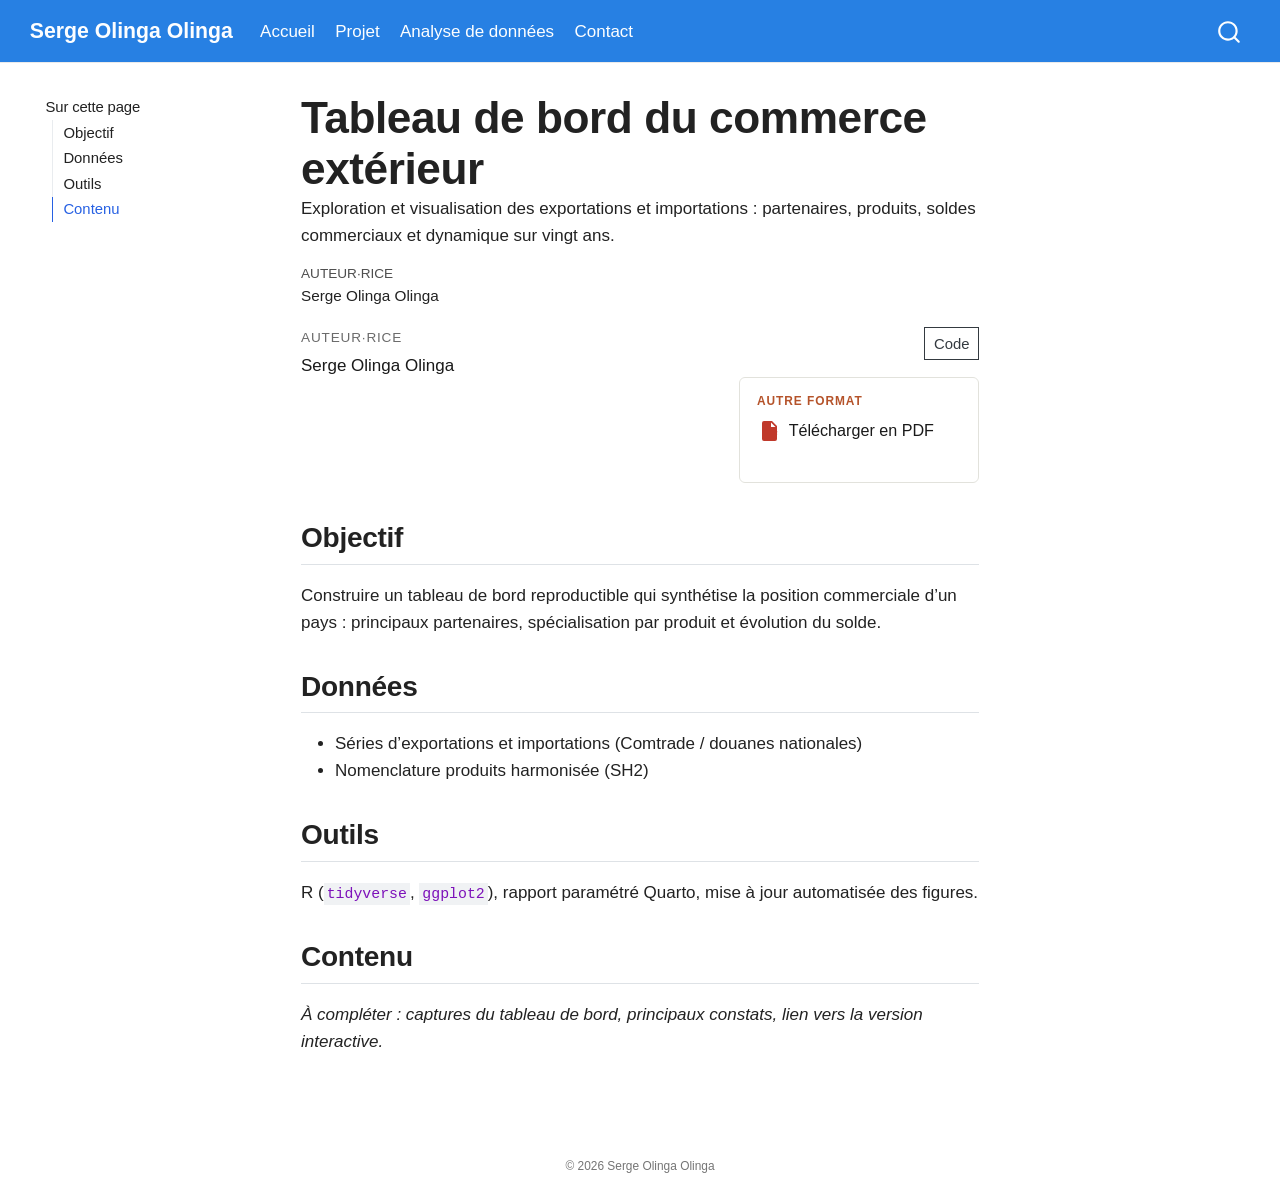
==== commit 7aa3f209: "Built site for gh-pages" ====
--- a/analyse-donnees/commerce-exterieur/index.html
+++ b/analyse-donnees/commerce-exterieur/index.html
@@ -172,10 +172,17 @@
 </header>
 
 
+<div class="fiche-topbar">
+<div class="fiche-topbar-author">
+<p><span class="lbl">Auteur·rice</span> <span class="name">Serge Olinga Olinga</span></p>
+</div>
+<div class="fiche-topbar-actions">
 <p><a href="https://github.com/solinga87" class="btn btn-sm btn-outline-secondary">Code</a></p>
 <div class="fiche-format-box">
 <p>Autre format</p>
 <p><a class="fiche-pdf-link" href="index.pdf" download=""><svg viewbox="0 0 24 24" width="24" height="24" aria-hidden="true"><path fill="currentColor" d="M7 2h8l5 5v13a2 2 0 0 1-2 2H7a2 2 0 0 1-2-2V4a2 2 0 0 1 2-2Zm7 1.5V8h4.5L14 3.5ZM8.4 12.6H10a1.8 1.8 0 0 1 0 3.6h-.9v2h-.7v-5.6Zm.7 3h.9a1.1 1.1 0 0 0 0-2.3h-.9v2.3Zm3.9-3h1.7a2.1 2.1 0 0 1 0 4.1H13.7v1.5H13v-5.6Zm.7 3.5h1a1.4 1.4 0 0 0 0-2.9h-1v2.9Zm4.1-3.5h2.6v.7h-1.9v1.5h1.7v.7h-1.7v2.7h-.7v-5.6Z"></path></svg><span>Télécharger en PDF</span></a></p>
+</div>
+</div>
 </div>
 <section id="objectif" class="level2">
 <h2 class="anchored" data-anchor-id="objectif">Objectif</h2>
--- a/styles.css
+++ b/styles.css
@@ -298,20 +298,39 @@
   }
 }
 
-/* --- Fiches : lien Code aligne a droite, sur la ligne de l'auteur --- */
-.fiche-header-links {
-  float: right;
-  width: 230px;
-  margin: -2.9rem 0 0.5rem;
+/* --- Fiches : barre auteur (gauche) + Code / Autre format (droite) --- */
+
+/* on remplace le bloc meta par defaut de Quarto par notre propre barre */
+#quarto-document-content:has(.fiche-topbar) .quarto-title-meta {
+  display: none;
+}
+
+.fiche-topbar {
+  display: flex;
+  justify-content: space-between;
+  align-items: flex-start;
+  gap: 2rem;
+  margin: 0.5rem 0 2.25rem;
+}
+
+.fiche-topbar-author .lbl {
+  display: block;
+  text-transform: uppercase;
+  letter-spacing: 0.06em;
+  font-size: 0.8rem;
+  color: #6b6b6b;
+  margin-bottom: 0.15rem;
+}
+
+.fiche-topbar-author .name {
+  display: block;
+  font-size: 1rem;
+  color: #1a1a1a;
+}
+
+.fiche-topbar-actions {
+  flex: 0 0 240px;
   text-align: right;
-}
-
-.fiche-header-links p {
-  margin: 0;
-}
-
-.fiche-header-links + section {
-  clear: both;
 }
 
 /* Encart "Autre format" sous le bouton Code */
@@ -351,10 +370,12 @@
 }
 
 @media (max-width: 680px) {
-  .fiche-header-links {
-    float: none;
-    width: auto;
-    margin: 0 0 1.5rem;
+  .fiche-topbar {
+    flex-direction: column;
+    gap: 1rem;
+  }
+  .fiche-topbar-actions {
+    flex-basis: auto;
     text-align: left;
   }
   .fiche-format-box {
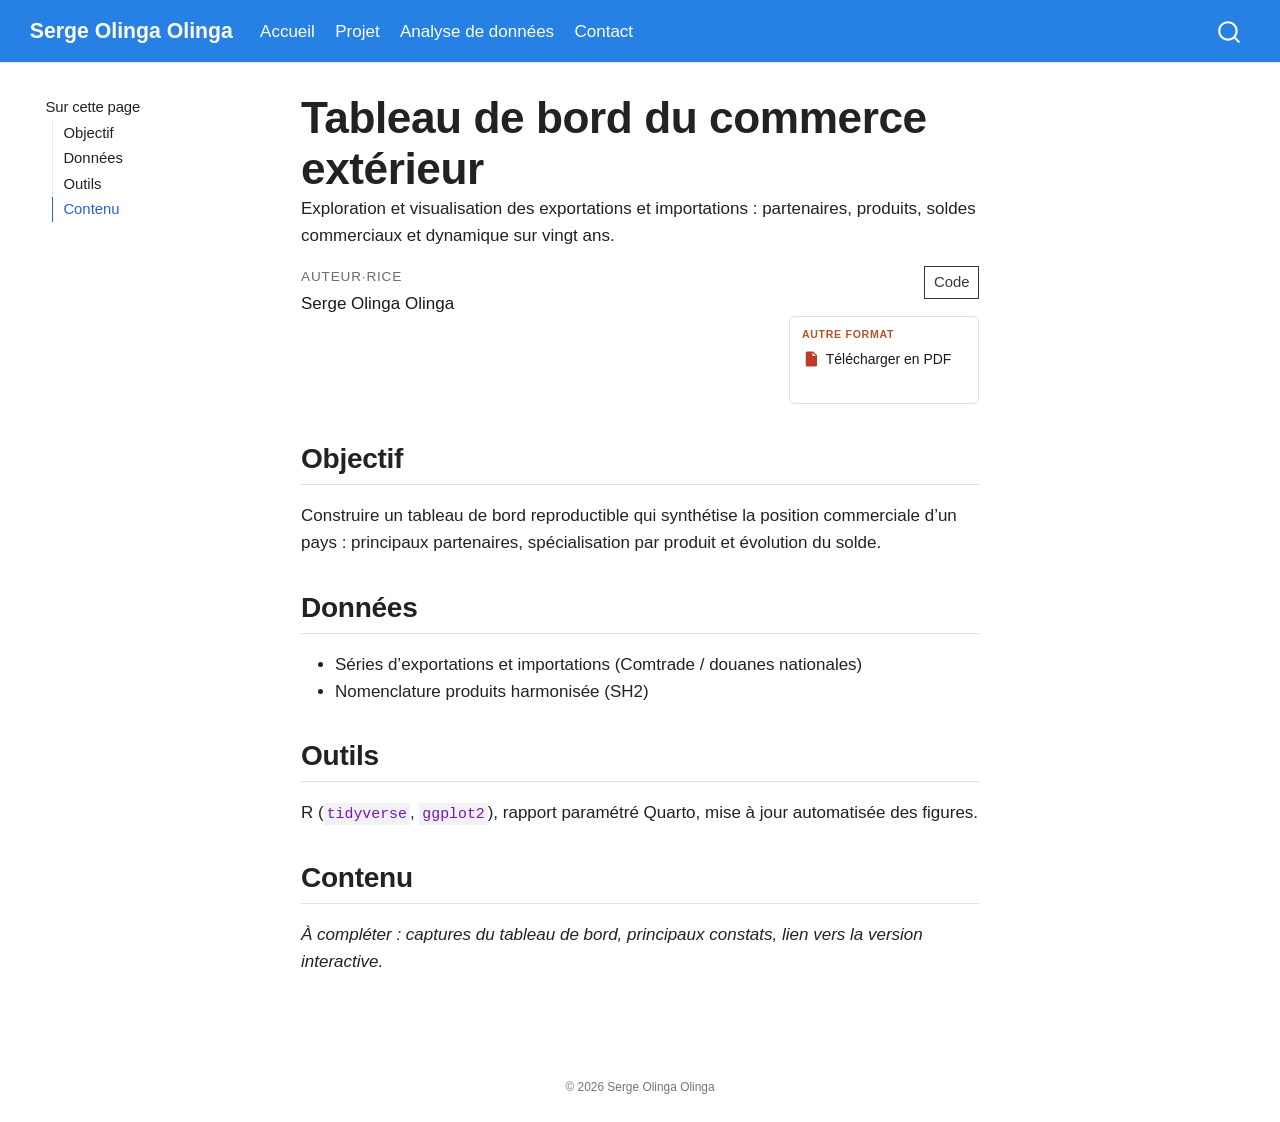
==== commit 5657ddde: "Built site for gh-pages" ====
--- a/analyse-donnees/commerce-exterieur/index.html
+++ b/analyse-donnees/commerce-exterieur/index.html
@@ -6,7 +6,6 @@
 
 <meta name="viewport" content="width=device-width, initial-scale=1.0, user-scalable=yes">
 
-<meta name="author" content="Serge Olinga Olinga">
 <meta name="description" content="Exploration et visualisation des exportations et importations : partenaires, produits, soldes commerciaux et dynamique sur vingt ans.">
 
 <title>Tableau de bord du commerce extérieur – Serge Olinga Olinga</title>
@@ -156,12 +155,6 @@
 
 <div class="quarto-title-meta">
 
-    <div>
-    <div class="quarto-title-meta-heading">Auteur·rice</div>
-    <div class="quarto-title-meta-contents">
-             <p>Serge Olinga Olinga </p>
-          </div>
-  </div>
     
   
     
--- a/styles.css
+++ b/styles.css
@@ -300,7 +300,8 @@
 
 /* --- Fiches : barre auteur (gauche) + Code / Autre format (droite) --- */
 
-/* on remplace le bloc meta par defaut de Quarto par notre propre barre */
+/* les fiches n'ont plus d'auteur/date en front matter : on masque le bloc
+   meta natif de Quarto (vide) au profit de .fiche-topbar */
 #quarto-document-content:has(.fiche-topbar) .quarto-title-meta {
   display: none;
 }
@@ -329,24 +330,24 @@
 }
 
 .fiche-topbar-actions {
-  flex: 0 0 240px;
+  flex: 0 0 190px;
   text-align: right;
 }
 
 /* Encart "Autre format" sous le bouton Code */
 .fiche-format-box {
-  margin-top: 0.85rem;
-  padding: 0.8rem 1rem;
+  margin-top: 0.7rem;
+  padding: 0.55rem 0.7rem;
   border: 1px solid #e2e2dc;
-  border-radius: 6px;
+  border-radius: 5px;
   text-align: left;
 }
 
 .fiche-format-box > p:first-child {
-  margin: 0 0 0.45rem;
+  margin: 0 0 0.3rem;
   text-transform: uppercase;
-  letter-spacing: 0.08em;
-  font-size: 0.7rem;
+  letter-spacing: 0.07em;
+  font-size: 0.62rem;
   font-weight: 600;
   color: #b5532a;
 }
@@ -354,14 +355,16 @@
 .fiche-pdf-link {
   display: inline-flex;
   align-items: center;
-  gap: 0.45rem;
+  gap: 0.35rem;
   color: #1a1a1a;
   text-decoration: none;
-  font-size: 0.95rem;
+  font-size: 0.82rem;
 }
 
 .fiche-pdf-link svg {
   flex: 0 0 auto;
+  width: 18px;
+  height: 18px;
   color: #c0392b;
 }
 
@@ -379,6 +382,6 @@
     text-align: left;
   }
   .fiche-format-box {
-    max-width: 260px;
-  }
-}
+    max-width: 220px;
+  }
+}
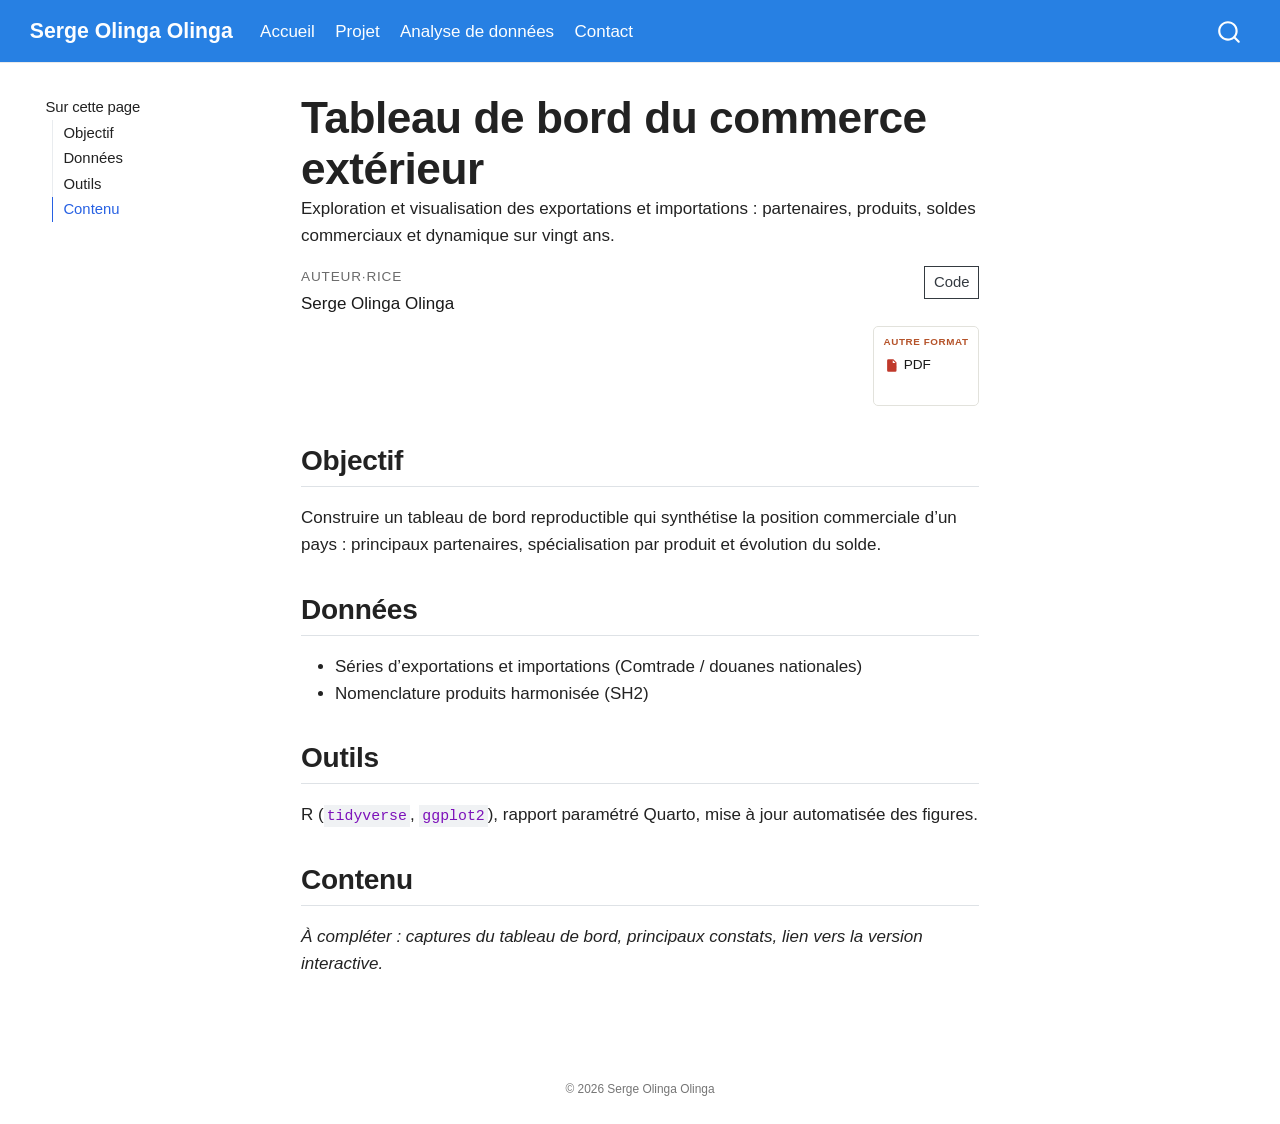
==== commit 7d1c6d3d: "Built site for gh-pages" ====
--- a/analyse-donnees/commerce-exterieur/index.html
+++ b/analyse-donnees/commerce-exterieur/index.html
@@ -173,7 +173,7 @@
 <p><a href="https://github.com/solinga87" class="btn btn-sm btn-outline-secondary">Code</a></p>
 <div class="fiche-format-box">
 <p>Autre format</p>
-<p><a class="fiche-pdf-link" href="index.pdf" download=""><svg viewbox="0 0 24 24" width="24" height="24" aria-hidden="true"><path fill="currentColor" d="M7 2h8l5 5v13a2 2 0 0 1-2 2H7a2 2 0 0 1-2-2V4a2 2 0 0 1 2-2Zm7 1.5V8h4.5L14 3.5ZM8.4 12.6H10a1.8 1.8 0 0 1 0 3.6h-.9v2h-.7v-5.6Zm.7 3h.9a1.1 1.1 0 0 0 0-2.3h-.9v2.3Zm3.9-3h1.7a2.1 2.1 0 0 1 0 4.1H13.7v1.5H13v-5.6Zm.7 3.5h1a1.4 1.4 0 0 0 0-2.9h-1v2.9Zm4.1-3.5h2.6v.7h-1.9v1.5h1.7v.7h-1.7v2.7h-.7v-5.6Z"></path></svg><span>Télécharger en PDF</span></a></p>
+<p><a class="fiche-pdf-link" href="index.pdf" download=""><svg viewbox="0 0 24 24" width="24" height="24" aria-hidden="true"><path fill="currentColor" d="M7 2h8l5 5v13a2 2 0 0 1-2 2H7a2 2 0 0 1-2-2V4a2 2 0 0 1 2-2Zm7 1.5V8h4.5L14 3.5ZM8.4 12.6H10a1.8 1.8 0 0 1 0 3.6h-.9v2h-.7v-5.6Zm.7 3h.9a1.1 1.1 0 0 0 0-2.3h-.9v2.3Zm3.9-3h1.7a2.1 2.1 0 0 1 0 4.1H13.7v1.5H13v-5.6Zm.7 3.5h1a1.4 1.4 0 0 0 0-2.9h-1v2.9Zm4.1-3.5h2.6v.7h-1.9v1.5h1.7v.7h-1.7v2.7h-.7v-5.6Z"></path></svg><span>PDF</span></a></p>
 </div>
 </div>
 </div>
--- a/styles.css
+++ b/styles.css
@@ -330,24 +330,25 @@
 }
 
 .fiche-topbar-actions {
-  flex: 0 0 190px;
+  flex: 0 0 auto;
   text-align: right;
 }
 
 /* Encart "Autre format" sous le bouton Code */
 .fiche-format-box {
-  margin-top: 0.7rem;
-  padding: 0.55rem 0.7rem;
+  display: inline-block;
+  margin-top: 0.6rem;
+  padding: 0.4rem 0.55rem;
   border: 1px solid #e2e2dc;
   border-radius: 5px;
   text-align: left;
 }
 
 .fiche-format-box > p:first-child {
-  margin: 0 0 0.3rem;
+  margin: 0 0 0.25rem;
   text-transform: uppercase;
-  letter-spacing: 0.07em;
-  font-size: 0.62rem;
+  letter-spacing: 0.06em;
+  font-size: 0.58rem;
   font-weight: 600;
   color: #b5532a;
 }
@@ -355,16 +356,16 @@
 .fiche-pdf-link {
   display: inline-flex;
   align-items: center;
-  gap: 0.35rem;
+  gap: 0.3rem;
   color: #1a1a1a;
   text-decoration: none;
-  font-size: 0.82rem;
+  font-size: 0.8rem;
 }
 
 .fiche-pdf-link svg {
   flex: 0 0 auto;
-  width: 18px;
-  height: 18px;
+  width: 15px;
+  height: 15px;
   color: #c0392b;
 }
 
